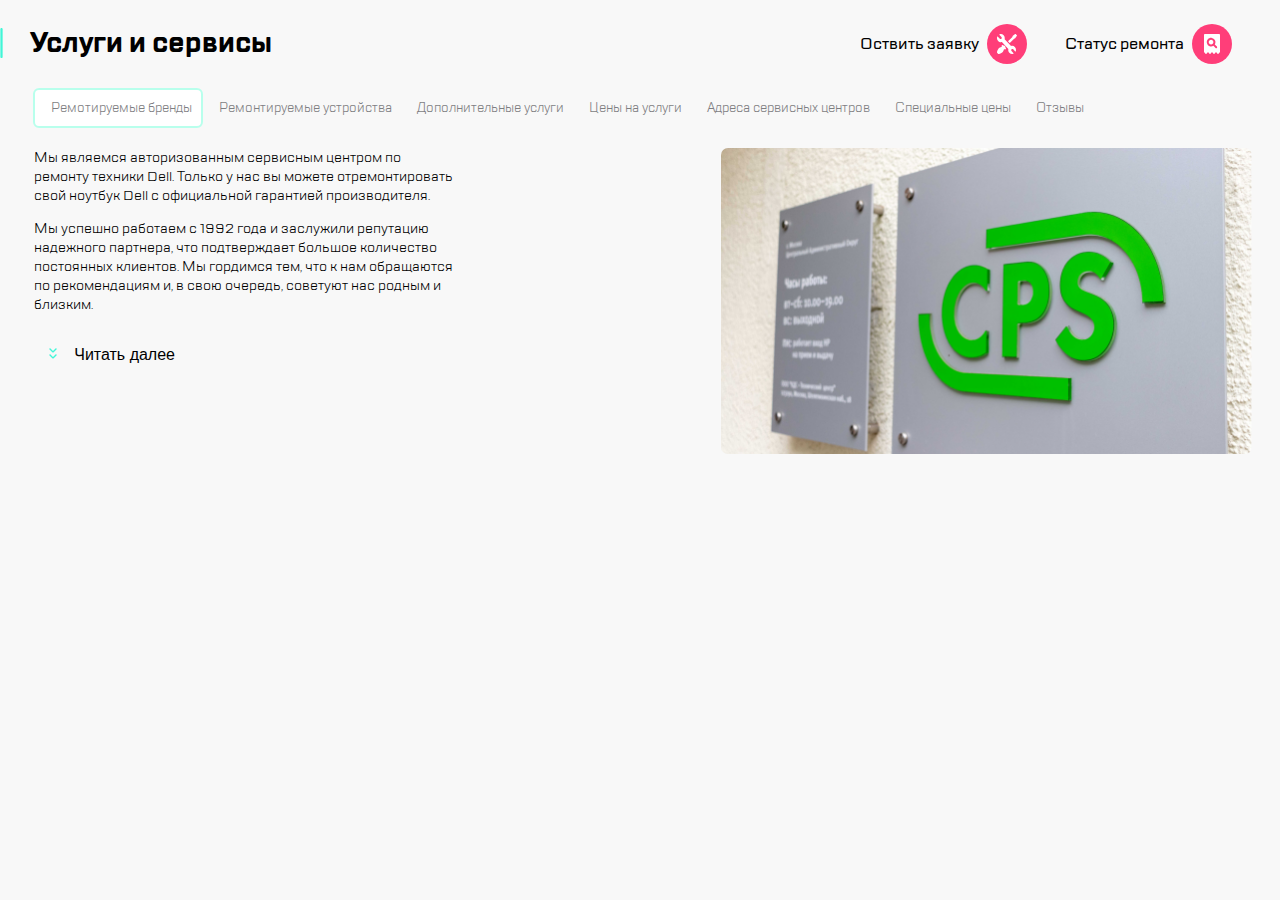
==== layout.html @ c878e631 "dev" ====
<!DOCTYPE html>
<html lang="ru">

<head>
    <meta charset="utf-8">
    <meta name="viewport" content="width=device-width, initial-scale=1">
    <link rel="stylesheet" href="style.css">
</head>

<body>
    <main>
        <header>
            <div class="header">
                <div class="header__left">
                    <a href="#" class="header__menu "><img src="images/burger.svg" alt="Меню"></a>
                    <div class="header__stick "><img src="images/divider.svg" alt=""></div>
                    <div class="header__logo "><img src="images/Group.svg" alt="Лого"></div>

                </div>
                <div class="header__right">
                    <a href="#" class="header__call"><img src="images/call.svg"></a>
                    <a href="#" class="header__chat"><img src="images/chat.svg"></a>
                    <a href="#" class="header__profile"><img src="images/profile.svg"></a>
                    <div class="header__stick"><img src="images/divider.svg" alt=""></div>
                    <a href="#" class="header__settings "><img src="images/repair.svg" alt=""></a>
                    <a href="#" class="header__search "><img src="images/checkstatus.svg"></a>
                </div>
            </div>
        </header>
        <div class="main">
            <div class="title-container">
                <div class="title">
                    Услуги и сервисы
                </div>
                <aside class="title-container__sidebar">
                    <button href="#" class="title-container__submit-application">Оствить заявку</button>
                    <button href="#" class="title-container__chech-status">Статус ремонта</button>
                </aside>
            </div>

            <nav class="navigation">
                <button href="#" class="navigation__buttons brands">Ремотируемые бренды</button>
                <button href="#" class="navigation__buttons devices">Ремонтируемые устройства</button>
                <button href="#" class="navigation__buttons">Дополнительные услуги</button>
                <button href="#" class="navigation__buttons">Цены на услуги</button>
                <button href="#" class="navigation__buttons">Адреса сервисных центров</button>
                <button href="#" class="navigation__buttons">Специальные цены</button>
                <button href="#" class="navigation__buttons reviews">Отзывы</button>
            </nav>
            <div class="about-company">
                <div class="about-company__description">
                    <p class="about-company__first-p">
                        Мы являемся авторизованным сервисным центром по ремонту техники Dell. Только у нас вы можете отремонтировать свой ноутбук Dell с официальной гарантией производителя.
                    </p>
                    <p class="about-company__second-p">Мы успешно работаем с 1992 года и заслужили репутацию надежного партнера</p>
                    <p class="about-company__second-p-full">Мы успешно работаем с 1992 года и заслужили репутацию надежного партнера, что подтверждает большое количество постоянных клиентов. Мы гордимся тем, что к нам обращаются по рекомендациям и, в свою очередь, советуют нас родным и близким.</p>
                    <button href="#" class="about-company__more">Читать далее</button>
                </div>
                <div class="about-company__image-container">
                    <img src="images/image.png" class="about-company__image">
                </div>
            </div>
        </div>
        <div></div>
    </main>
</body>
---- style.css ----
* {
    box-sizing: border-box;
}

@font-face {
    font-family: 'TT Lakes';
    src: url('./fonts/TTLakes-Light.woff');
    font-weight: 300;
    font-style: normal;
}

@font-face {
    font-family: 'TT Lakes';
    src: url('./fonts/TTLakes-Regular.woff');
    font-weight: 400;
    font-style: normal;
}

@font-face {
    font-family: 'TT Lakes';
    src: url('./fonts/TTLakes-Medium.woff');
    font-weight: 500;
    font-style: normal;
}

@font-face {
    font-family: 'TT Lakes';
    src: url('./fonts/TTLakes-DemiBold.woff');
    font-weight: 600;
    font-style: normal;
}

@font-face {
    font-family: 'TT Lakes';
    src: url('./fonts/TTLakes-Bold.woff');
    font-weight: 800;
    font-style: normal;
}

body {
    margin: 0;
    font-family: 'TT Lakes', "Arial", sans-serif;
    background-color: #F8F8F8;
}

html,
body {
    height: 100%;
}

.header {
    display: flex;
    align-items: center;
    width: 100%;
    height: 88px;
    border-bottom: 1px solid #D9FFF5;
    padding: 0 16px;
    background-color: white;
}

.header__right {
    display: flex;
    margin-left: auto;
    gap: 16px;
    align-items: center;
}

.header__left {
    display: flex;
    margin-right: auto;
    gap: 16px;
    align-items: center;
}

.logo {
    width: auto;
    flex-grow: 1;
}

.title {
    margin-left: 30px;
    font-size: 28px;
    font-weight: bold;
    font-family: 'TT Lakes', "Arial", sans-serif;
}

.navigation__buttons {
    display: inline-block;
    width: auto;
    height: 40px;
    white-space: nowrap;
    background-color: #F8F8F8;
    border: none;
    padding: 8px 9px 8px 16px;
    color: #7E7E82;
    font-family: 'TT Lakes', "Arial", sans-serif;
}

.about-company__more {
    background-image: url(images/expand.svg);
    background-repeat: no-repeat;
    background-color: #F8F8F8;
    text-decoration: none;
    color: black;
    margin: 14px 172px 14px 9px;
    background-position: -2px -1px;
    font-size: 16px;
    font-weight: 500;
    border: none;
    min-width: 132px;
    min-height: 24px;
    text-align: right;
    padding: 4px 0;
}

.about-company__first-p {
    margin-top: 0;
}

@media (min-width: 320px) and (max-width: 767px) {
    .title-container {
        padding: 24px 16px 24px 0px;
        background-image: url(images/highlight.svg);
        background-repeat: no-repeat;
        background-size: 3px 30px;
        background-position: 0;
        text-align: left;
    }
    .navigation {
        padding-left: 16px;
        display: flex;
        overflow: scroll;
    }
    .about-company__first-p {
        padding: 24px 16px 0 16px;
        margin: 0;
        color: black;
        font-weight: 400;
        font-size: 14px;
    }
    .brands {
        display: none;
    }
    .devices {
        border: 2px solid #B8FFEC;
        border-radius: 6px;
        display: inline-block;
        width: auto;
        height: auto;
        background-color: white;
    }
    .header__left>.header__stick {
        display: none;
    }
    .header__call,
    .header__chat,
    .header__profile {
        display: none;
    }
    .about-company__more {
        margin-right: 600px;
    }
    .about-company__image {
        width: 100%;
        height: 55vw;
    }
    .about-company__second-p {
        display: none;
    }
    .about-company__second-p-full {
        display: none;
    }
    .title-container__sidebar {
        display: none;
    }
}

@media (min-width: 768px) and (max-width: 1119px) {
    .title-container {
        padding: 24px 16px 24px 0px;
        background-image: url(images/highlight.svg);
        background-repeat: no-repeat;
        background-size: 3px 30px;
        background-position: 0;
        text-align: left;
    }
    .about-company__description {
        width: 312px;
        height: 160px;
        display: block;
        font-size: 14px;
        line-height: 20px;
        padding-left: 24px;
    }
    .about-company__second-p {
        margin-bottom: 0;
    }
    .about-company {
        display: flex;
        padding: 32px 25px 40px 24px;
    }
    .brands {
        display: none;
    }
    .devices {
        border: 2px solid #B8FFEC;
        border-radius: 6px;
        display: inline-block;
        width: auto;
        height: auto;
        background-color: white;
    }
    .about-company__image-container {
        margin-left: auto;
    }
    .about-company__image {
        width: 360px;
        height: 208px;
        border-radius: 7px;
    }
    .navigation {
        padding-left: 24px;
        display: flex;
        overflow: scroll;
    }
    .about-company__second-p-full {
        display: none;
    }
    .title-container__sidebar {
        display: none;
    }
}

@media (min-width: 1120px) {
    .header {
        display: none;
    }
    .title-container {
        display: flex;
        padding: 24px 16px 24px 0px;
        background-image: url(images/highlight2.svg);
        background-repeat: no-repeat;
        background-size: 3px 30px;
        background-position: 0 28px;
        text-align: left;
    }
    .title-container__sidebar {
        margin-left: auto;
    }
    .navigation {
        display: flex;
        padding: 0 35px 0 33px;
        flex-wrap: wrap;
    }
    .brands {
        border: 2px solid #B8FFEC;
        border-radius: 6px;
        display: inline-block;
        width: auto;
        height: auto;
        background-color: white;
    }
    .about-company__second-p {
        display: none;
    }
    .about-company__description {
        font-size: 14px;
        width: 490px;
        height: 198px;
        padding: 20px 36px 0 34px;
    }
    .about-company {
        display: flex;
    }
    .about-company__image-container {
        margin-left: auto;
        padding: 20px 28px 38px 0;
    }
    .about-company__image {
        width: 531px;
        height: 306px;
        border-radius: 7px;
    }
    .title-container__sidebar {
        display: flex;
        font-weight: 500;
    }
    .title-container__submit-application,
    .title-container__chech-status {
        padding-right: 80px;
        background-repeat: no-repeat;
        background-position: 133px 0px;
        align-items: center;
        border: none;
        background-color: #F8F8F8;
        font-weight: 500;
        font-family: 'TT Lakes', "Arial", sans-serif;
        font-size: 16px;
        height: 40px;
    }
    .title-container__submit-application {
        background-image: url(images/repair.svg);
    }
    .title-container__chech-status {
        background-image: url(images/checkstatus.svg);
    }
}
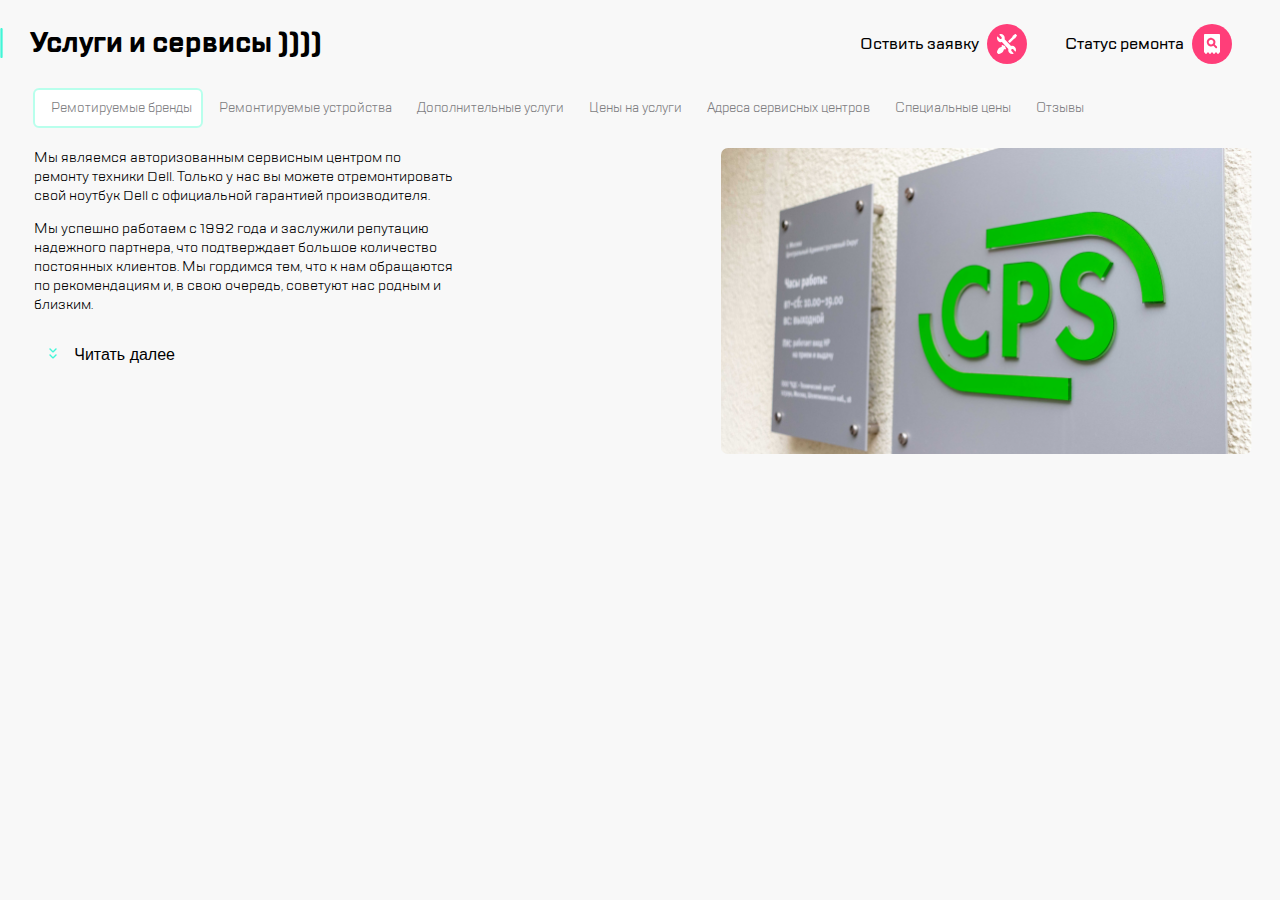
==== commit a020a616: ")))" ====
--- a/layout.html
+++ b/layout.html
@@ -30,7 +30,7 @@
         <div class="main">
             <div class="title-container">
                 <div class="title">
-                    Услуги и сервисы
+                    Услуги и сервисы ))))
                 </div>
                 <aside class="title-container__sidebar">
                     <button href="#" class="title-container__submit-application">Оствить заявку</button>
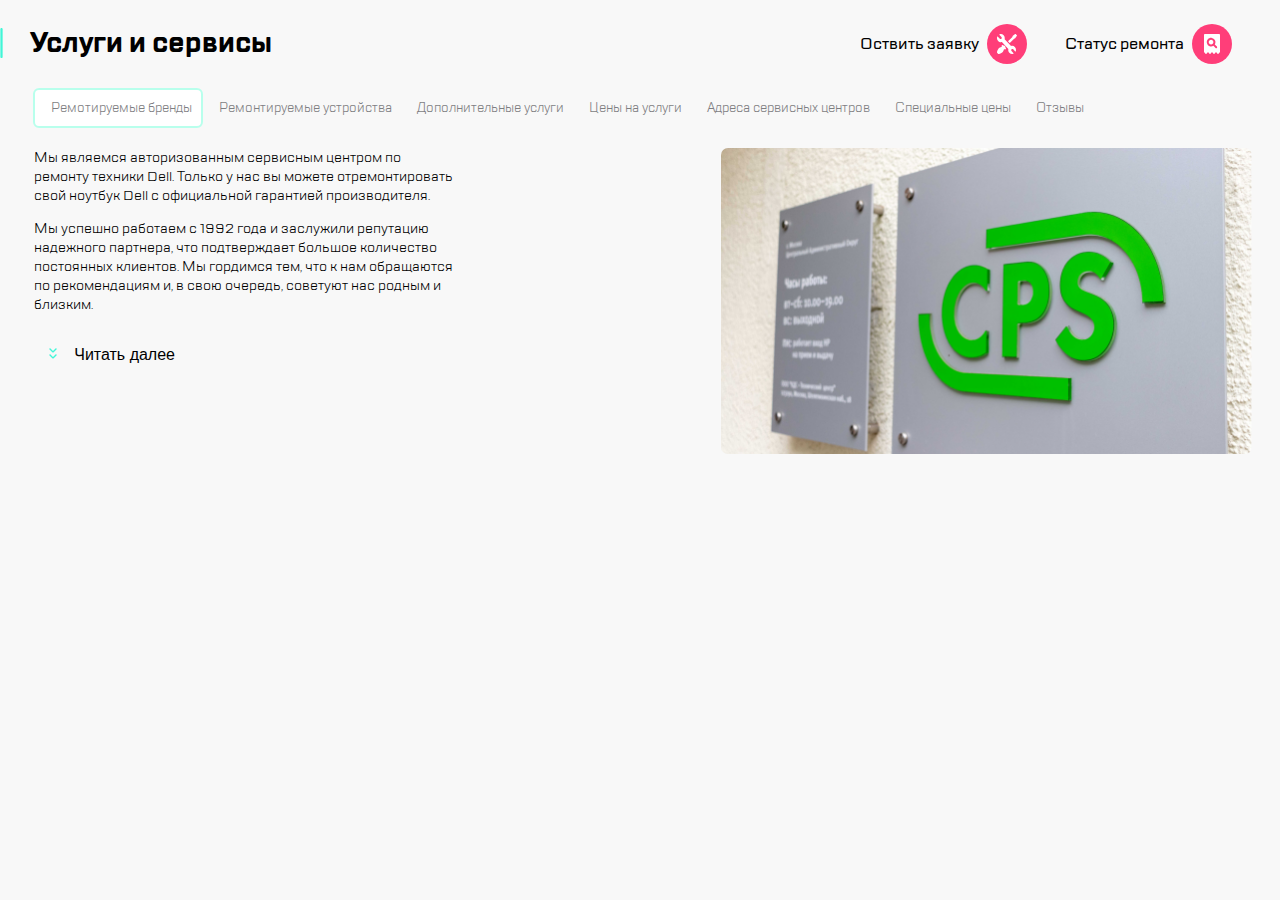
==== commit c22cdd66: "delete )))" ====
--- a/layout.html
+++ b/layout.html
@@ -30,7 +30,7 @@
         <div class="main">
             <div class="title-container">
                 <div class="title">
-                    Услуги и сервисы ))))
+                    Услуги и сервисы
                 </div>
                 <aside class="title-container__sidebar">
                     <button href="#" class="title-container__submit-application">Оствить заявку</button>
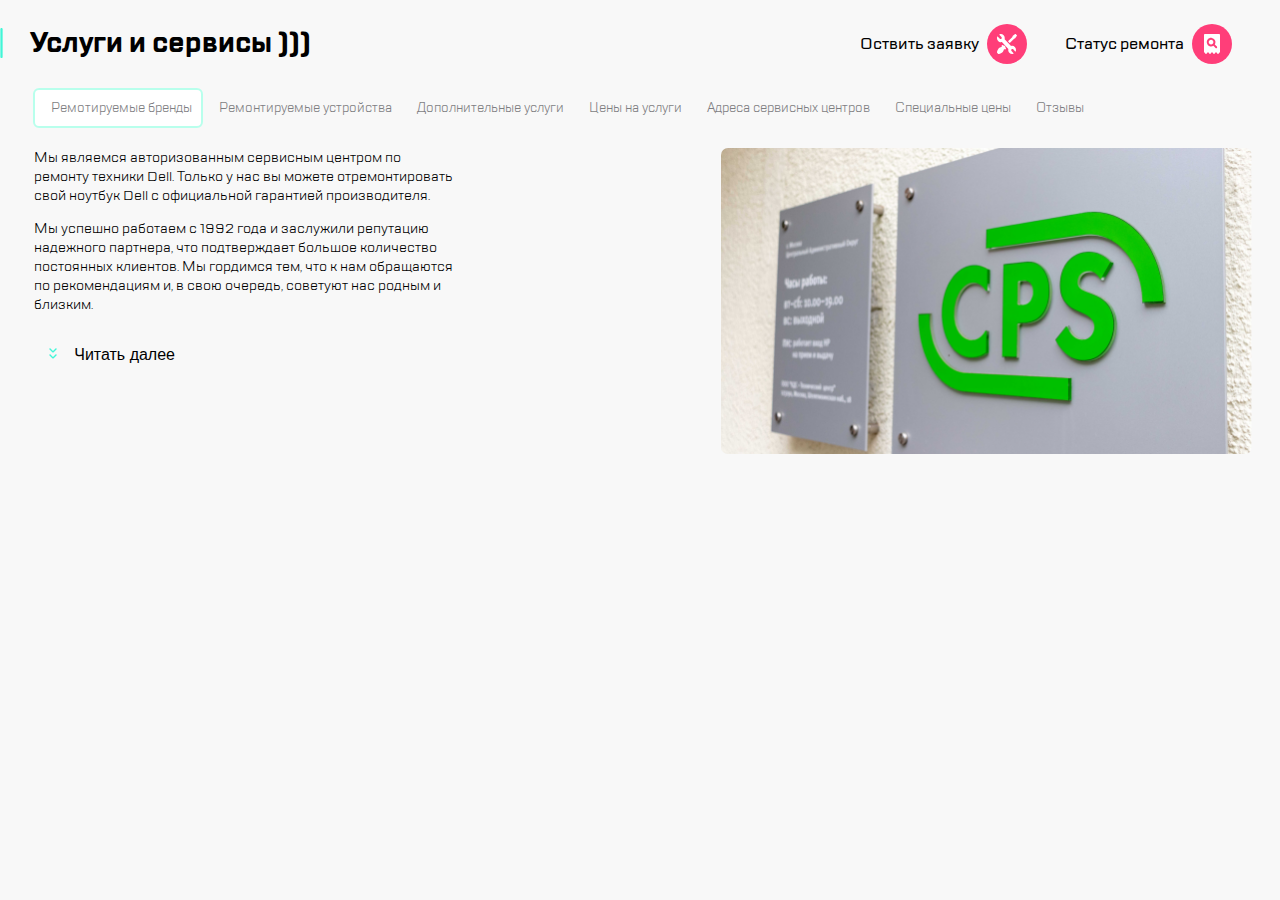
==== commit dae4f08d: ")))" ====
--- a/layout.html
+++ b/layout.html
@@ -30,7 +30,7 @@
         <div class="main">
             <div class="title-container">
                 <div class="title">
-                    Услуги и сервисы
+                    Услуги и сервисы )))
                 </div>
                 <aside class="title-container__sidebar">
                     <button href="#" class="title-container__submit-application">Оствить заявку</button>
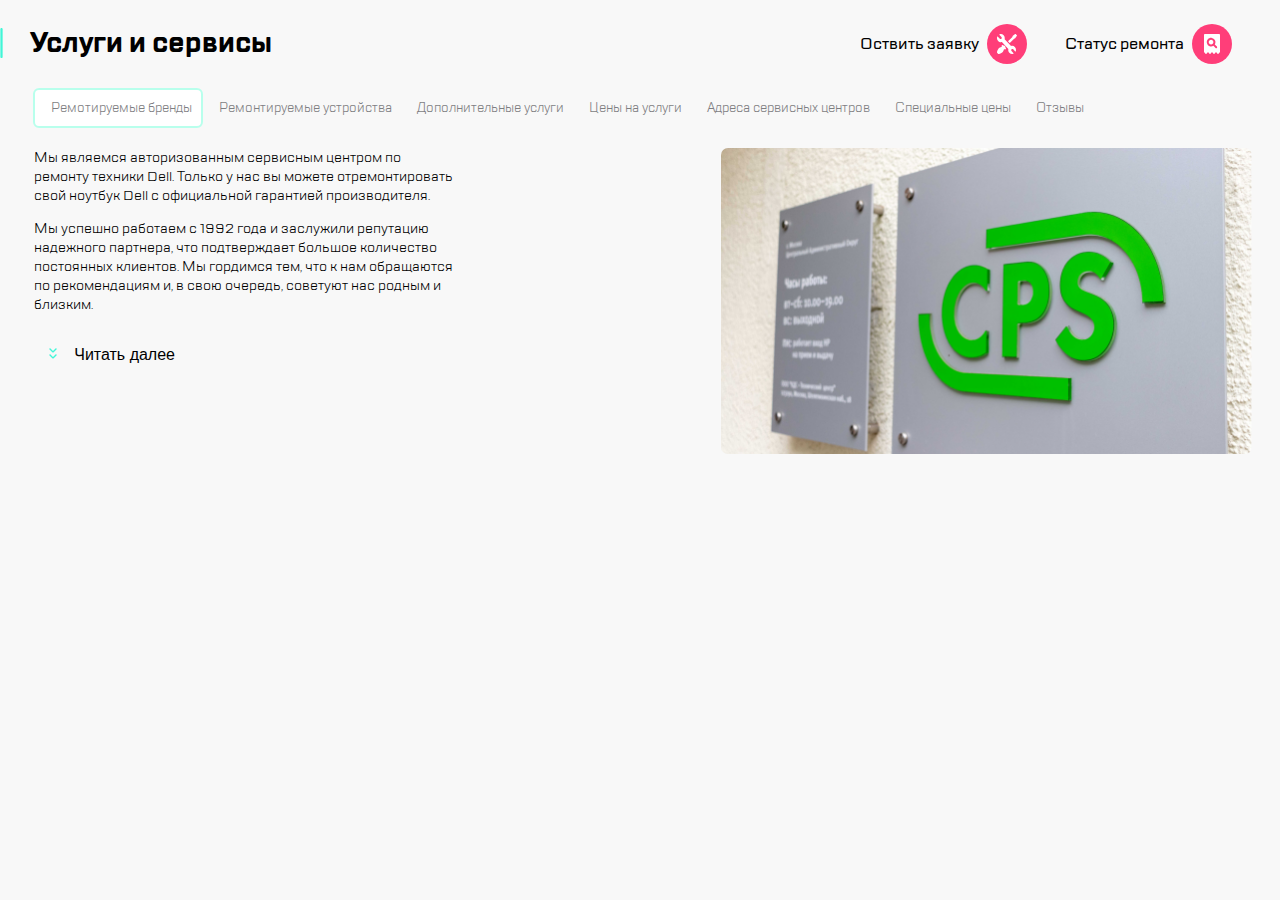
==== commit 35090b50: "no )))" ====
--- a/layout.html
+++ b/layout.html
@@ -30,7 +30,7 @@
         <div class="main">
             <div class="title-container">
                 <div class="title">
-                    Услуги и сервисы )))
+                    Услуги и сервисы
                 </div>
                 <aside class="title-container__sidebar">
                     <button href="#" class="title-container__submit-application">Оствить заявку</button>
